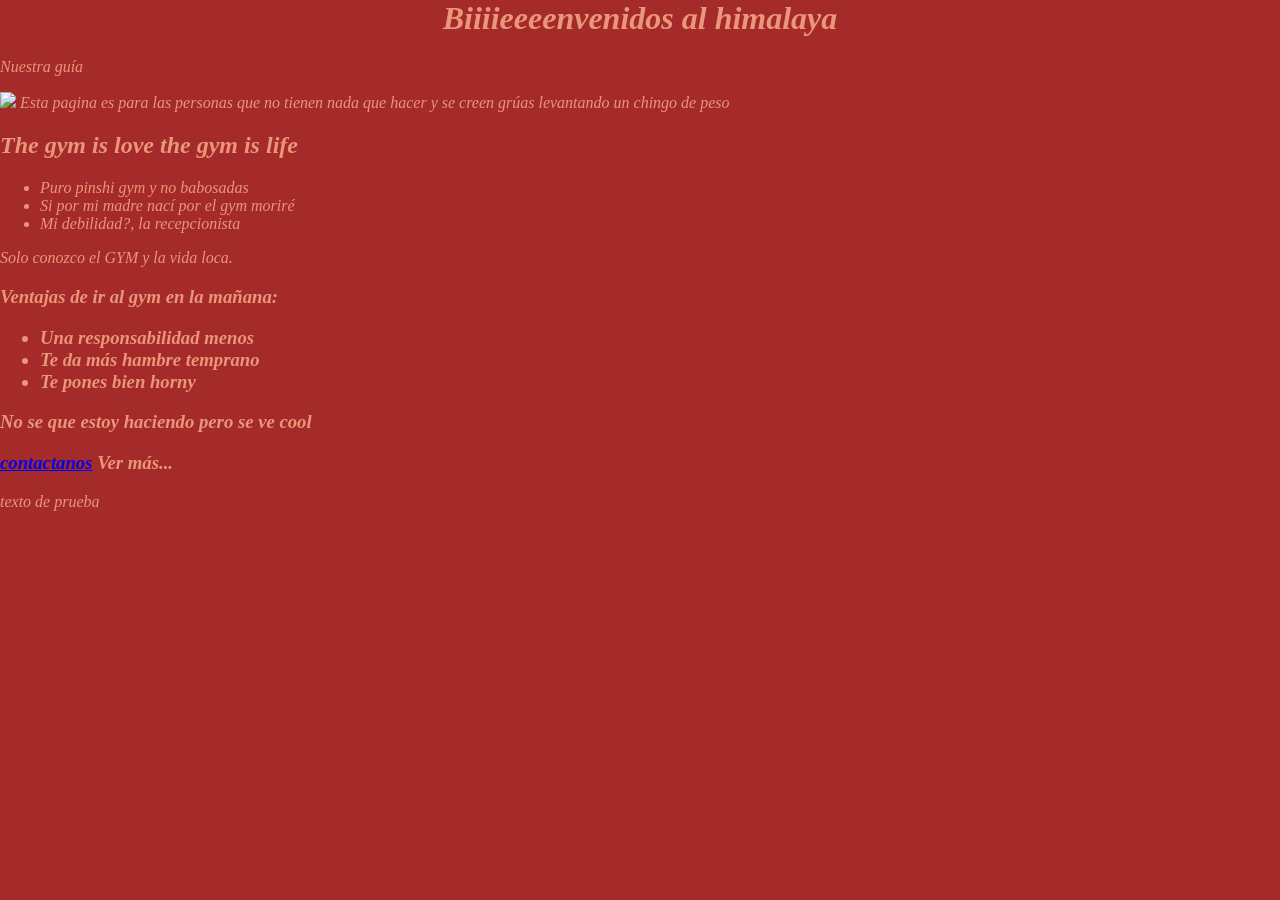
==== index.html @ fd286baa "Creacion de pagina para despliegue" ====
<var><!DOCTYPE html>
<html lang="en">
<head>
    <meta charset="UTF-8">
    <meta name="viewport" content="width=device-width, initial-scale=1.0">
    <title>Página de Rodrigo</title>
    <link rel="stylesheet" href="style.css">
</head>

<body>

<header>
    <h1>Biiiieeeenvenidos al himalaya</h1>
</header>


<main>
    <section class="presentación"></section>
    <p> Nuestra guía <p>
        <img src="img/image.png"  
        <p> Esta pagina es para las personas que no tienen nada que hacer y se creen grúas levantando un chingo de peso</p>
    </section>

<section class="gym pa todos">
    <h2>The gym is love the gym is life</h2>
    <ul>
        <li> Puro pinshi gym y no babosadas</li>
        <li> Si por mi madre nací por el gym moriré</li>
        <li> Mi debilidad?, la recepcionista</li>

    </ul>
</section>



</main>

<section class="cta"><p> Solo conozco el GYM y la vida loca. </p>
<h3> Ventajas de ir al gym en la mañana:
    <ul>
    <li> Una responsabilidad menos</li>
    <li> Te da más hambre temprano</li>
    <li> Te pones bien horny</li>
    </ul>
    <p class="cool"> No se que estoy haciendo pero se ve cool </p>
    <a href="mailto:elrodrigopalma16@gmail.com">contactanos<a>
</button>Ver más...</button>
<a href="#" class="boton-personalizado"></a></section>


<section class="caja">
    <p> texto de prueba</p>
</section>

</body>
</html>

</var>
---- style.css ----
body{
margin: 0;
front-family: Arial, Helvetica, sans-serif;
color:darksalmon;
background-color: brown;

}

header{
Text-align: center;


}
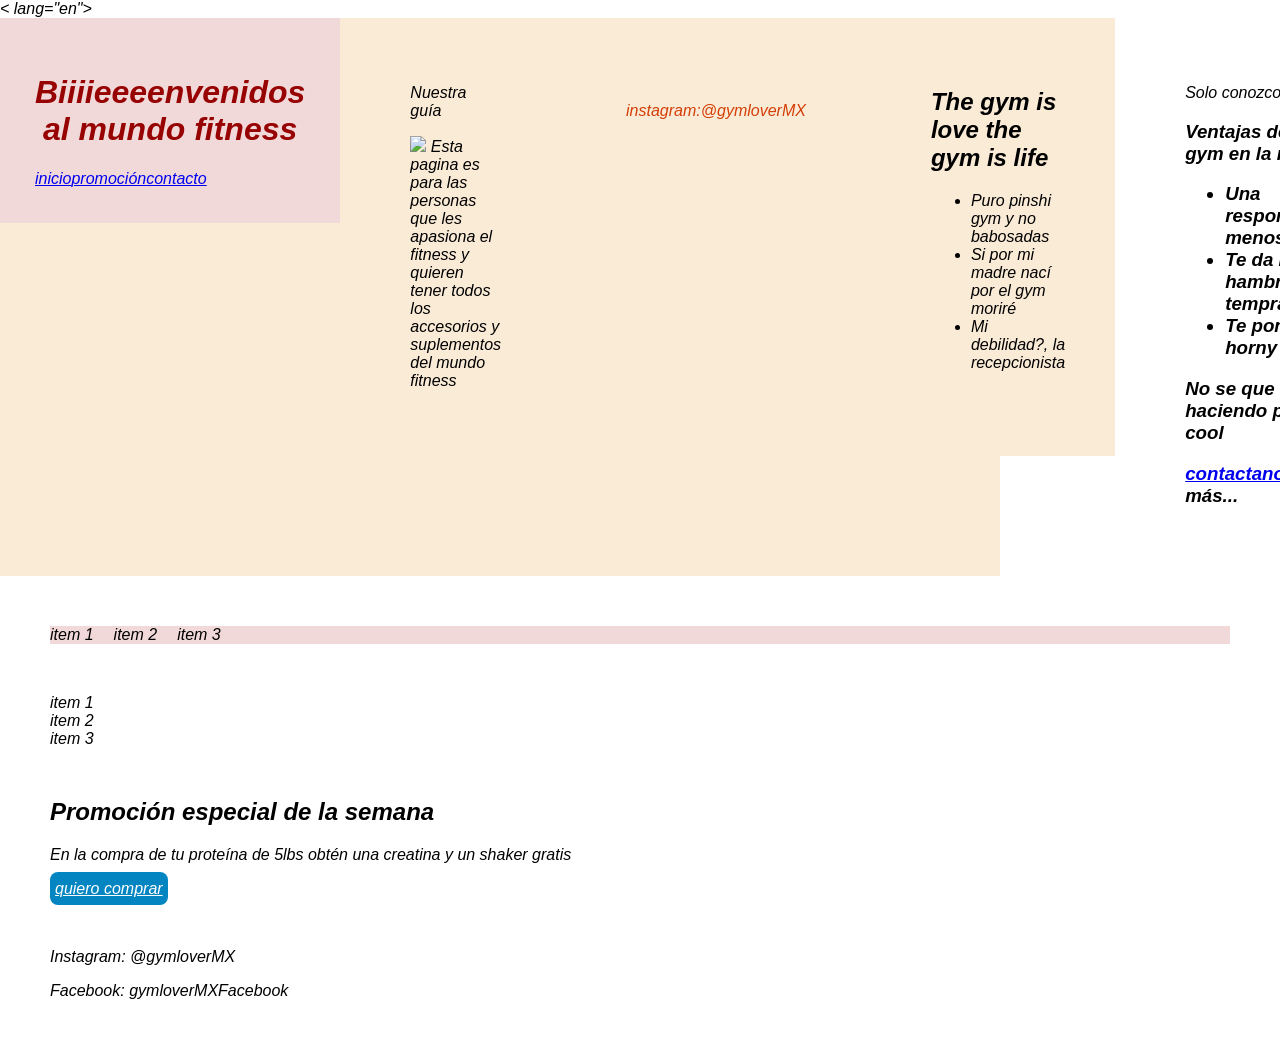
==== commit df6c76f3: "Add files via upload" ====
--- a/index.html
+++ b/index.html
@@ -1,5 +1,5 @@
 <var><!DOCTYPE html>
-<html lang="en">
+< lang="en">
 <head>
     <meta charset="UTF-8">
     <meta name="viewport" content="width=device-width, initial-scale=1.0">
@@ -7,19 +7,32 @@
     <link rel="stylesheet" href="style.css">
 </head>
 
-<body>
+<main>
 
 <header>
-    <h1>Biiiieeeenvenidos al himalaya</h1>
+    <div class="contenedor">
+        <h1>Biiiieeeenvenidos al mundo fitness</h1>
+    </div>
+<nav class="menu">
+    <a href="#presentación">inicio</a>
+    <a href="#promoción">promoción</a>
+    <a href="#contacto">contacto</a>
+</nav>
+
 </header>
 
 
+
 <main>
-    <section class="presentación"></section>
+    <section id="presentación" class="presentación">
     <p> Nuestra guía <p>
         <img src="img/image.png"  
-        <p> Esta pagina es para las personas que no tienen nada que hacer y se creen grúas levantando un chingo de peso</p>
+        <p> Esta pagina es para las personas que les apasiona el fitness y quieren tener todos los accesorios y suplementos del mundo fitness</p>
     </section>
+ 
+<section id="contacto" class="contenedor">
+    <p>  <a href=https://www.instagram.com/el_rodp?igsh=YWJobHNzaDBzdG95" class="boton-secundario" >instagram:@gymloverMX</a></p>
+</section>    
 
 <section class="gym pa todos">
     <h2>The gym is love the gym is life</h2>
@@ -35,7 +48,7 @@
 
 </main>
 
-<section class="cta"><p> Solo conozco el GYM y la vida loca. </p>
+<section class="cta"><p> Solo conozco el GYM. </p>
 <h3> Ventajas de ir al gym en la mañana:
     <ul>
     <li> Una responsabilidad menos</li>
@@ -47,10 +60,48 @@
 </button>Ver más...</button>
 <a href="#" class="boton-personalizado"></a></section>
 
+</main> 
 
-<section class="caja">
+<!--section class="caja">
     <p> texto de prueba</p>
+</section-->
+<section class="flexbox-main">
+    <div> 
+        item 1
+    </div>
+    <div>
+        item 2
+    </div>
+    <div>
+        item 3
+    </div>
+    </section>
+    <section class="flexbox-main-2">
+    <div>
+        item 1
+    </div>
+    <div>
+        item 2
+    </div>
+    <div>
+        item 3
+    </div>
 </section>
+<section id="promoción" class="beneficios">
+    <div class="promoción-contenido">
+        <h2>Promoción especial de la semana</h2>
+        <p>En la compra de tu proteína de 5lbs obtén una creatina y un shaker gratis</p>
+        <a href="#contacto" class="boton">quiero comprar</a>
+    </div>
+</section>
+
+<section id="contacto" class="beneficios"
+    <p> Instagram: @gymloverMX</p>
+    <p> Facebook: gymloverMXFacebook</p>
+
+<section
+
+</main>
 
 </body>
 </html>
--- a/style.css
+++ b/style.css
@@ -1,13 +1,107 @@
-body{
-margin: 0;
-front-family: Arial, Helvetica, sans-serif;
-color:darksalmon;
-background-color: brown;
+body{ 
+    margin:0;
+    font-family: sans-serif;
+    color: #000000;
+    background-color: transparent;
+}
+header{
+    text-align: center;
+    color: rgb(151, 2, 2);
+    padding: 35px;
+    background-color: #f2d9d9;
+}
+main{
+    width:90%;
+    background-color: antiquewhite;
+    max-width: 1000px;
+}
+.caja{
+    background-color: #ffff;
+    padding: 20px;
+    margin-top: 10px;
+    margin-bottom: 100px;
+    border: #000000 solid 10px;
+}
+.presentacion img{
+    width: 500px;
+}
+.presentacion{
+    padding: 30px;
+}
+
+footer{
+    background-color: #000000;
+    color: white;
+    padding: 15px;
+}
+
+main{
+    display: flex;
+    gap:20px;
+    align-items: flex-start;
+}
+    
+.flexbox-main{
+    display: flex;
+    gap: 20px;
+    text-align: 20px;
+    background-color: #f2d9d9;
 
 }
+.flexbox-main2{
+    display: flex;
+    flex-direction: column;
+    gap: 20px;
+    text-align: 20px;
+    background-color: #f2d9d9;
 
-header{
-Text-align: center;
+}7
 
+.contedor{
+    padding: 15px;
+    margin:10px;;
+}
 
+.menu{
+    display: flex;
+    gap: 12px
+    flex-wrap: wrap;
+}
+
+.menu a{
+    background-color: #0385c2
+    color:antiquewhite;
+}
+
+.menu a:hover{
+    background-color:rgb(125, 10, 10)
+    color:darkgrey
+}
+
+section{
+    margin:50px;
+}
+
+.boton{
+display: inline.block;
+background-color:#0385c2;
+color: white;
+padding: 8px 5px;
+border-radius: 8px;
+margin-top: 10px;
+}
+
+.boton:hover{
+    color:#0385c2;
+    background-color: grey;
+}
+
+.boton-secundario{
+    display: inline-block;
+    background-color: transparent;
+    color:rgb(212, 62, 7);
+    padding: 8px 5px;
+    border-radius: 8px;
+    margin-top: 10px;
+    text-decoration: none;
 }
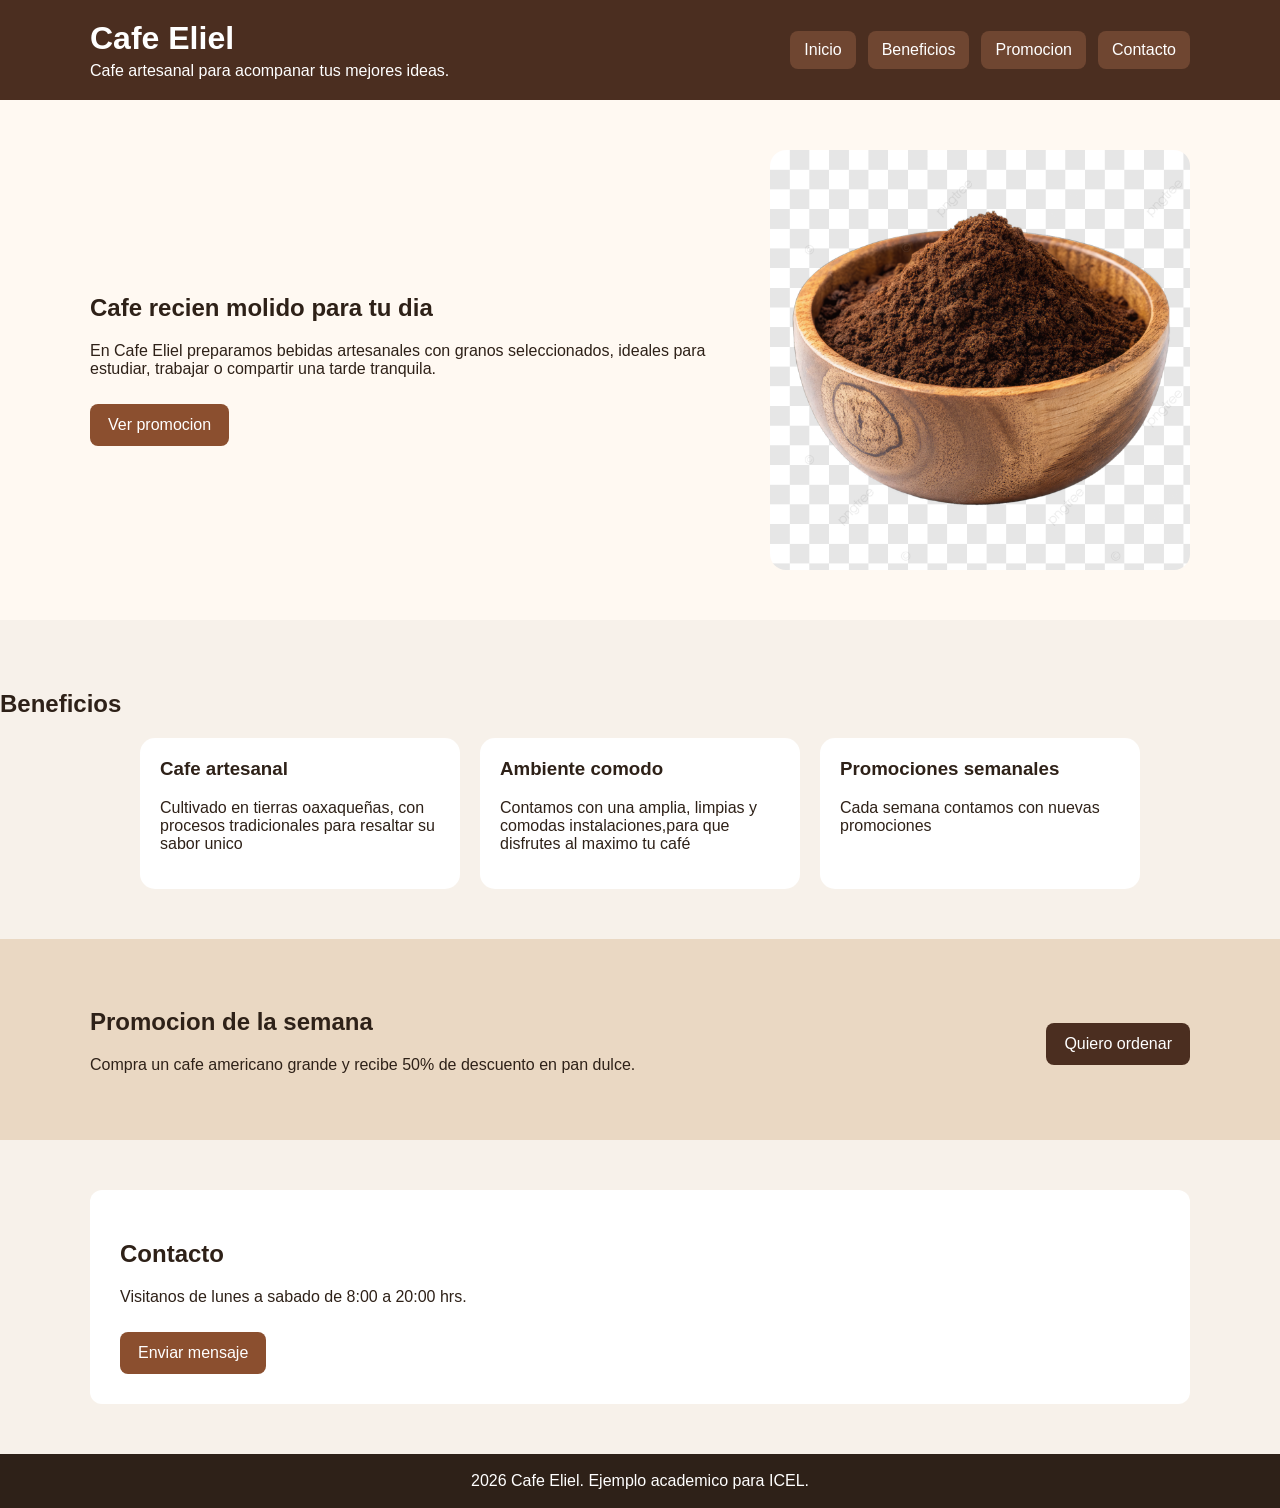
==== commit c7ab276f: "Add files via upload" ====
--- a/index.html
+++ b/index.html
@@ -1,109 +1,86 @@
-<var><!DOCTYPE html>
-< lang="en">
+<!DOCTYPE html>
+<html lang="es">
 <head>
     <meta charset="UTF-8">
     <meta name="viewport" content="width=device-width, initial-scale=1.0">
-    <title>Página de Rodrigo</title>
-    <link rel="stylesheet" href="style.css">
+    <title>Cafe Eliel</title>
+    <link rel="stylesheet" href="/css/style.css">
 </head>
+<body>
+    <header class="encabezado">
+        <div class="contenedor encabezado-contenido">
+            <div>
+                <h1>Cafe Eliel</h1>
+                <p>Cafe artesanal para acompanar tus mejores ideas.</p>
+            </div>
 
-<main>
+            <nav class="menu">
+                <a href="#presentacion">Inicio</a>
+                <a href="#beneficios">Beneficios</a>
+                <a href="#promocion">Promocion</a>
+                <a href="#contacto">Contacto</a>
+            </nav>
+        </div>
+    </header>
 
-<header>
-    <div class="contenedor">
-        <h1>Biiiieeeenvenidos al mundo fitness</h1>
-    </div>
-<nav class="menu">
-    <a href="#presentación">inicio</a>
-    <a href="#promoción">promoción</a>
-    <a href="#contacto">contacto</a>
-</nav>
+    <section>
+        <section id="presentacion" class="seccion presentacion">
+            <div class="contenedor presentacion-contenido">
+                <div class="texto-presentacion">
+                    <h2>Cafe recien molido para tu dia</h2>
+                    <p>
+                        En Cafe Eliel preparamos bebidas artesanales con granos seleccionados,
+                        ideales para estudiar, trabajar o compartir una tarde tranquila.
+                    </p>
+                    <a class="boton" href="#promocion">Ver promocion</a>
+                </div>
 
-</header>
+                <img class="imagen-principal" src="img/cafe-presentacion.png" alt="Taza de cafe artesanal">
+            </div>
+        </section>
 
+    <section id="beneficios" class="seccion">
+    
+        <class="contenedor">
+            <h2>Beneficios</h2>
+            <div class="tarjetas">
+                <article class="tarjeta">
+                    <h3>Cafe artesanal</h3>
+                    <p>Cultivado en tierras oaxaqueñas, con procesos tradicionales para resaltar su sabor unico</p>
+                </article>
 
+                <article class="tarjeta">
+                    <h3>Ambiente comodo</h3>
+                    <p>Contamos con una amplia, limpias y comodas instalaciones,para que disfrutes al maximo tu café
+                </article>
 
-<main>
-    <section id="presentación" class="presentación">
-    <p> Nuestra guía <p>
-        <img src="img/image.png"  
-        <p> Esta pagina es para las personas que les apasiona el fitness y quieren tener todos los accesorios y suplementos del mundo fitness</p>
-    </section>
- 
-<section id="contacto" class="contenedor">
-    <p>  <a href=https://www.instagram.com/el_rodp?igsh=YWJobHNzaDBzdG95" class="boton-secundario" >instagram:@gymloverMX</a></p>
-</section>    
+                <article class="tarjeta">
+                    <h3>Promociones semanales</h3>
+                    <p>Cada semana contamos con nuevas promociones</p>
+                </article>
+                </div>
+         </section>
+        <section id="promocion" class="seccion promocion">
+            <div class="contenedor promocion-contenido">
+                <div>
+                    <h2>Promocion de la semana</h2>
+                    <p>Compra un cafe americano grande y recibe 50% de descuento en pan dulce.</p>
+                </div>
+                <a class="boton boton-secundario" href="#contacto">Quiero ordenar</a>
+            </div>
+        </section>
 
-<section class="gym pa todos">
-    <h2>The gym is love the gym is life</h2>
-    <ul>
-        <li> Puro pinshi gym y no babosadas</li>
-        <li> Si por mi madre nací por el gym moriré</li>
-        <li> Mi debilidad?, la recepcionista</li>
+        <section id="contacto" class="seccion">
+            <div class="contenedor contacto">
+                <h2>Contacto</h2>
+                <p>Visitanos de lunes a sabado de 8:00 a 20:00 hrs.</p>
+                <a class="boton" href="mailto:contacto@cafeeliel.com">Enviar mensaje</a>
+            </div>
+        </section>
+    </main>
 
-    </ul>
-</section>
-
-
-
-</main>
-
-<section class="cta"><p> Solo conozco el GYM. </p>
-<h3> Ventajas de ir al gym en la mañana:
-    <ul>
-    <li> Una responsabilidad menos</li>
-    <li> Te da más hambre temprano</li>
-    <li> Te pones bien horny</li>
-    </ul>
-    <p class="cool"> No se que estoy haciendo pero se ve cool </p>
-    <a href="mailto:elrodrigopalma16@gmail.com">contactanos<a>
-</button>Ver más...</button>
-<a href="#" class="boton-personalizado"></a></section>
-
-</main> 
-
-<!--section class="caja">
-    <p> texto de prueba</p>
-</section-->
-<section class="flexbox-main">
-    <div> 
-        item 1
-    </div>
-    <div>
-        item 2
-    </div>
-    <div>
-        item 3
-    </div>
-    </section>
-    <section class="flexbox-main-2">
-    <div>
-        item 1
-    </div>
-    <div>
-        item 2
-    </div>
-    <div>
-        item 3
-    </div>
-</section>
-<section id="promoción" class="beneficios">
-    <div class="promoción-contenido">
-        <h2>Promoción especial de la semana</h2>
-        <p>En la compra de tu proteína de 5lbs obtén una creatina y un shaker gratis</p>
-        <a href="#contacto" class="boton">quiero comprar</a>
-    </div>
-</section>
-
-<section id="contacto" class="beneficios"
-    <p> Instagram: @gymloverMX</p>
-    <p> Facebook: gymloverMXFacebook</p>
-
-<section
-
-</main>
-
+    <footer class="pie">
+        <p>2026 Cafe Eliel. Ejemplo academico para ICEL.</p>
+    </footer>
 </body>
-</html>
-
-</var>+</html>
--- a/css/style.css
+++ b/css/style.css
@@ -0,0 +1,172 @@
+* {
+    box-sizing: border-box;
+}
+
+body {
+    margin: 0;
+    font-family: Arial, sans-serif;
+    background-color: #f7f1ea;
+    color: #2e2118;
+}
+
+.contenedor {
+    width: 90%;
+    max-width: 1100px;
+    margin: 0 auto;
+}
+
+.encabezado {
+    background-color: #4b2e20;
+    color: white;
+    padding: 20px 0;
+}
+
+.encabezado-contenido {
+    display: flex;
+    justify-content: space-between;
+    align-items: center;
+    gap: 20px;
+    flex-wrap: wrap;
+}
+
+.encabezado h1 {
+    margin: 0;
+}
+
+.encabezado p {
+    margin: 5px 0 0;
+}
+
+.menu {
+    display: flex;
+    gap: 12px;
+    flex-wrap: wrap;
+}
+
+.menu a {
+    color: white;
+    text-decoration: none;
+    background-color: #6f4631;
+    padding: 10px 14px;
+    border-radius: 8px;
+}
+
+.menu a:hover {
+    background-color: #d6a15f;
+    color: #2e2118;
+}
+
+.seccion {
+    padding: 50px 0;
+}
+
+.presentacion {
+    background-color: #fff9f2;
+}
+
+.presentacion-contenido {
+    display: flex;
+    align-items: center;
+    justify-content: space-between;
+    gap: 30px;
+    flex-wrap: wrap;
+}
+
+.texto-presentacion {
+    flex: 1 1 320px;
+}
+
+.imagen-principal {
+    width: 100%;
+    max-width: 420px;
+    border-radius: 16px;
+}
+
+.boton {
+    display: inline-block;
+    background-color: #8b4f2f;
+    color: white;
+    text-decoration: none;
+    padding: 12px 18px;
+    border-radius: 8px;
+    margin-top: 10px;
+}
+
+.boton:hover {
+    background-color: #d6a15f;
+    color: #2e2118;
+}
+
+
+
+.promocion {
+    background-color: #ead8c3;
+}
+
+.promocion-contenido {
+    display: flex;
+    justify-content: space-between;
+    align-items: center;
+    gap: 20px;
+    flex-wrap: wrap;
+}
+
+.boton-secundario {
+    background-color: #4b2e20;
+}
+
+.contacto {
+    background-color: white;
+    padding: 30px;
+    border-radius: 12px;
+}
+
+.pie {
+    background-color: #2e2118;
+    color: white;
+    text-align: center;
+    padding: 18px;
+}
+
+.pie p {
+    margin: 0;
+}
+
+.tarjetas {
+    display: flex;
+    gap: 20px;
+    justify-content: center;
+    flex-wrap: wrap;
+}
+
+.tarjeta{
+    background-color: white;
+    width:33%;
+    max-width:320px;
+    padding:20px;
+    border-radius:15px;
+}
+
+.tarjeta  h3{
+    margin-top: 0px;
+}
+
+@media(max-width: 700px){
+    .encabezado-contenido,
+    .presentacion-contenido,
+    .promocion-contenido{
+        flex-direction:column;
+        align-items: flex-start;
+    }
+    .menu a{
+        width:100%;
+        text-align:center;
+    }
+    .tarjeta{
+        width:100%
+    }
+    .seccion{
+        padding:35px;
+    }
+
+}
